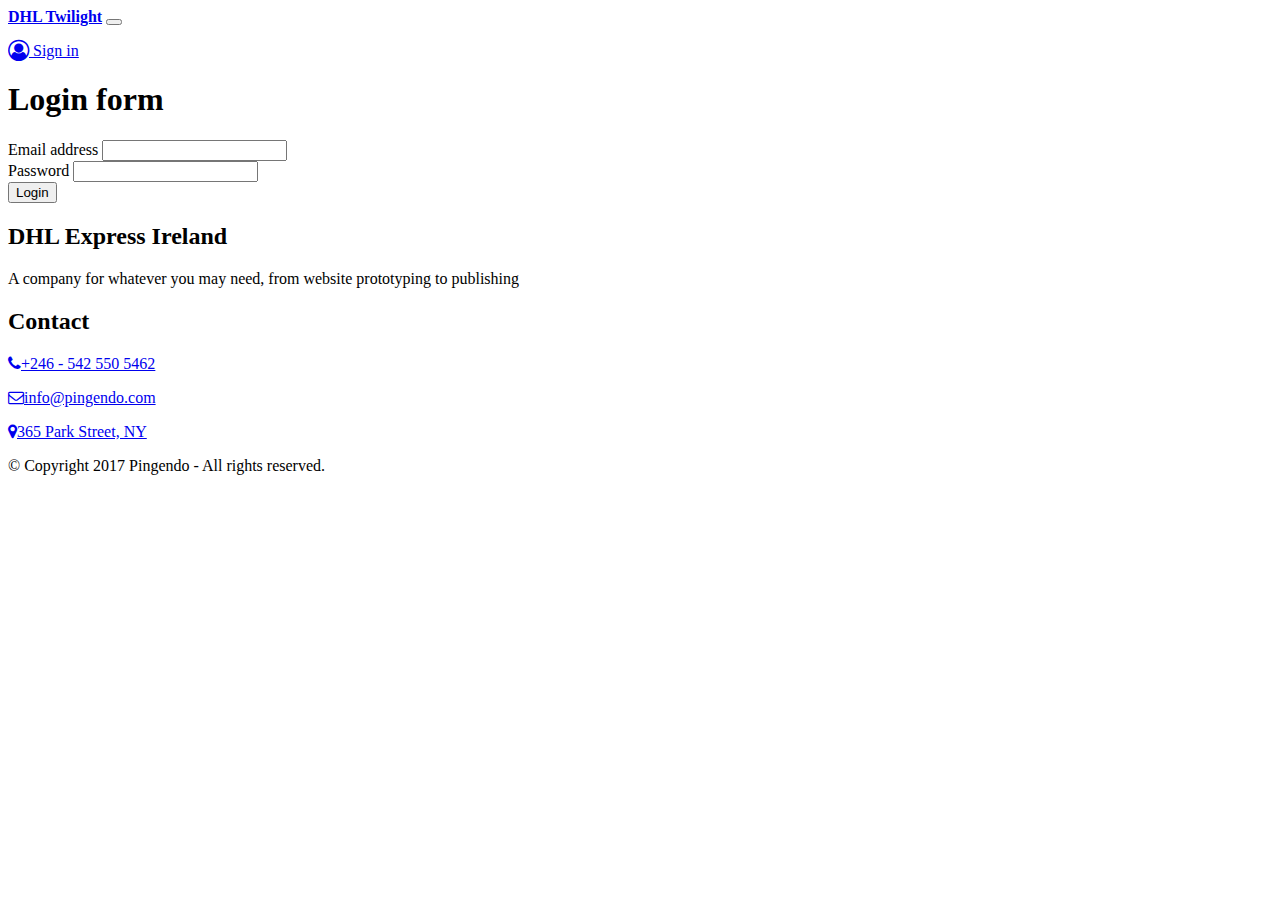
==== IndexHTML/DHLT_LoginPage.html @ f14cceb5 "Login & Registration" ====
<!DOCTYPE html>
<html>

<head>
  <meta charset="utf-8">
  <meta name="viewport" content="width=device-width, initial-scale=1">
  <link rel="stylesheet" href="https://cdnjs.cloudflare.com/ajax/libs/font-awesome/4.7.0/css/font-awesome.min.css" type="text/css">
  <link rel="stylesheet" href="DHLT_LoginPage.css" type="text/css">
  <link rel="stylesheet" href="../CSS/CSS_HomePage/DHLTwilight.css"> </head>

<body class="bg-dark">
  <nav class="navbar navbar-expand-md navbar-dark bg-secondary">
    <div class="container">
      <a class="navbar-brand" href="DHLTwilight.html"><b>DHL Twilight</b></a>
      <button class="navbar-toggler navbar-toggler-right" type="button" data-toggle="collapse" data-target="#navbar2SupportedContent" aria-controls="navbar2SupportedContent" aria-expanded="false" aria-label="Toggle navigation">
      <span class="navbar-toggler-icon"></span> </button>
      <div class="collapse navbar-collapse text-center justify-content-end" id="navbar2SupportedContent">
        <ul class="navbar-nav"></ul>
        <a class="btn navbar-btn ml-2 text-white btn-secondary" href="UserLandingPage.html"><i class="fa d-inline fa-lg fa-user-circle-o"></i> Sign in</a>
      </div>
    </div>
  </nav>
  <div class="py-5" style="background-image: url(&quot;../Images/DHLbackground.png&quot;);">
    <div class="container">
      <div class="row">
        <div class="col-md-3"> </div>
        <div class="col-md-6">
          <div class="card text-white p-5 bg-primary">
            <div class="card-body">
              <h1 class="mb-4">Login form</h1>
              <!--<form action="https://formspree.io/YOUREMAILHERE">-->
              <form name="form1" method="post" action="../PHP/checklogin.php">
                <div class="form-group"> <label>Email address</label>
                  <input name="myusername" type="email" id="myusername"> </div>
                <div class="form-group"> <label>Password</label>
                  <input name="mypassword" type="text" id="mypassword"> </div>
                <button type="submit" class="btn btn-secondary active btn-block" data-toggle="modal" data-target="/UserLandingPage.html">Login</button>
              </form>
            </div>
          </div>
        </div>
      </div>
    </div>
  </div>
  <div class="bg-dark text-white">
    <div class="container">
      <div class="row">
        <div class="p-4 col-md-5">
          <h2 class="mb-4 text-secondary">DHL Express Ireland</h2>
          <p class="text-white">A company for whatever you may need, from website prototyping to publishing</p>
        </div>
        <div class="p-4 col-md-5">
          <h2 class="mb-4">Contact</h2>
          <p>
            <a href="tel:+246 - 542 550 5462" class="text-white"><i class="fa d-inline mr-3 text-secondary fa-phone"></i>+246 - 542 550 5462</a>
          </p>
          <p>
            <a href="mailto:info@pingendo.com" class="text-white"><i class="fa d-inline mr-3 text-secondary fa-envelope-o"></i>info@pingendo.com</a>
          </p>
          <p>
            <a href="https://goo.gl/maps/AUq7b9W7yYJ2" class="text-white" target="_blank"><i class="fa d-inline mr-3 fa-map-marker text-secondary"></i>365 Park Street, NY</a>
          </p>
        </div>
      </div>
      <div class="row">
        <div class="col-md-12 mt-3">
          <p class="text-center text-white">© Copyright 2017 Pingendo - All rights reserved. </p>
        </div>
      </div>
    </div>
  </div>
  <script src="https://code.jquery.com/jquery-3.2.1.slim.min.js" integrity="sha384-KJ3o2DKtIkvYIK3UENzmM7KCkRr/rE9/Qpg6aAZGJwFDMVNA/GpGFF93hXpG5KkN" crossorigin="anonymous"></script>
  <script src="https://cdnjs.cloudflare.com/ajax/libs/popper.js/1.11.0/umd/popper.min.js" integrity="sha384-b/U6ypiBEHpOf/4+1nzFpr53nxSS+GLCkfwBdFNTxtclqqenISfwAzpKaMNFNmj4" crossorigin="anonymous"></script>
  <script src="https://maxcdn.bootstrapcdn.com/bootstrap/4.0.0-beta/js/bootstrap.min.js" integrity="sha384-h0AbiXch4ZDo7tp9hKZ4TsHbi047NrKGLO3SEJAg45jXxnGIfYzk4Si90RDIqNm1" crossorigin="anonymous"></script>
</body>

</html>
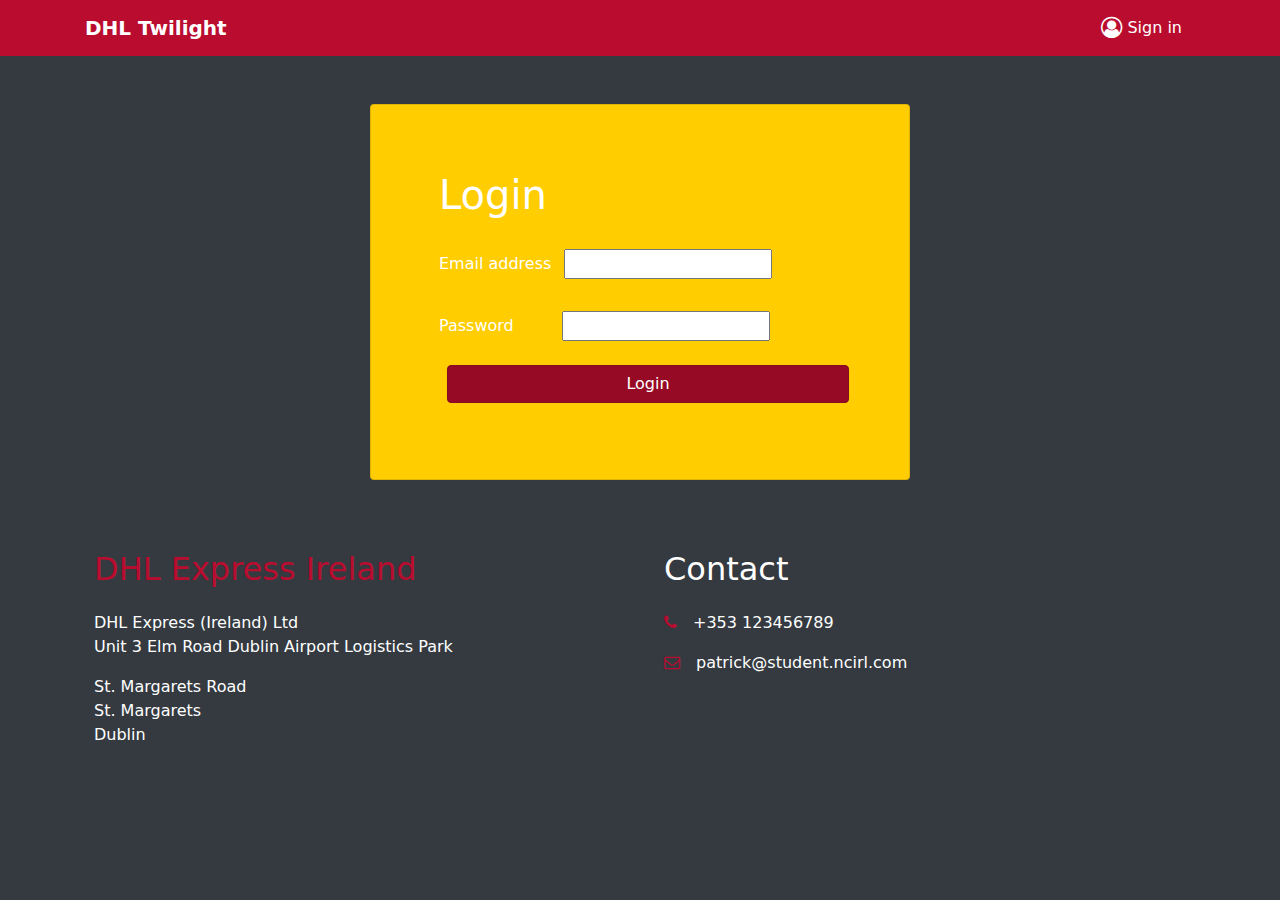
==== commit c46fcf23: "PHP added for core functionality" ====
--- a/IndexHTML/DHLT_LoginPage.html
+++ b/IndexHTML/DHLT_LoginPage.html
@@ -27,13 +27,13 @@
         <div class="col-md-6">
           <div class="card text-white p-5 bg-primary">
             <div class="card-body">
-              <h1 class="mb-4">Login form</h1>
+              <h1 class="mb-4">Login</h1>
               <!--<form action="https://formspree.io/YOUREMAILHERE">-->
               <form name="form1" method="post" action="../PHP/checklogin.php">
                 <div class="form-group"> <label>Email address</label>
                   <input name="myusername" type="email" id="myusername"> </div>
-                <div class="form-group"> <label>Password</label>
-                  <input name="mypassword" type="text" id="mypassword"> </div>
+                <div class="form-group"> <label>Password &nbsp; &nbsp;&nbsp; &nbsp;</label>
+                  <input name="mypassword" type="password" id="mypassword"> </div>
                 <button type="submit" class="btn btn-secondary active btn-block" data-toggle="modal" data-target="/UserLandingPage.html">Login</button>
               </form>
             </div>
@@ -45,26 +45,22 @@
   <div class="bg-dark text-white">
     <div class="container">
       <div class="row">
-        <div class="p-4 col-md-5">
+        <div class="p-4 col-md-6">
           <h2 class="mb-4 text-secondary">DHL Express Ireland</h2>
-          <p class="text-white">A company for whatever you may need, from website prototyping to publishing</p>
+          <p class="text-white">DHL Express (Ireland) Ltd&nbsp;
+            <br>Unit 3 Elm Road Dublin Airport Logistics Park&nbsp;</p>
+          <div>St. Margarets Road&nbsp;</div>
+          <div>St. Margarets&nbsp;</div>
+          <div>Dublin</div>
         </div>
-        <div class="p-4 col-md-5">
+        <div class="p-4 col-md-6">
           <h2 class="mb-4">Contact</h2>
           <p>
-            <a href="tel:+246 - 542 550 5462" class="text-white"><i class="fa d-inline mr-3 text-secondary fa-phone"></i>+246 - 542 550 5462</a>
+            <a href="tel:+353 1870 ****" class="text-white"><i class="fa d-inline mr-3 text-secondary fa-phone"></i>+353 123456789</a>
           </p>
           <p>
-            <a href="mailto:info@pingendo.com" class="text-white"><i class="fa d-inline mr-3 text-secondary fa-envelope-o"></i>info@pingendo.com</a>
+            <a href="mailto:dhl.com" class="text-white"><i class="fa d-inline mr-3 text-secondary fa-envelope-o"></i>patrick@student.ncirl.com</a>
           </p>
-          <p>
-            <a href="https://goo.gl/maps/AUq7b9W7yYJ2" class="text-white" target="_blank"><i class="fa d-inline mr-3 fa-map-marker text-secondary"></i>365 Park Street, NY</a>
-          </p>
-        </div>
-      </div>
-      <div class="row">
-        <div class="col-md-12 mt-3">
-          <p class="text-center text-white">© Copyright 2017 Pingendo - All rights reserved. </p>
         </div>
       </div>
     </div>
